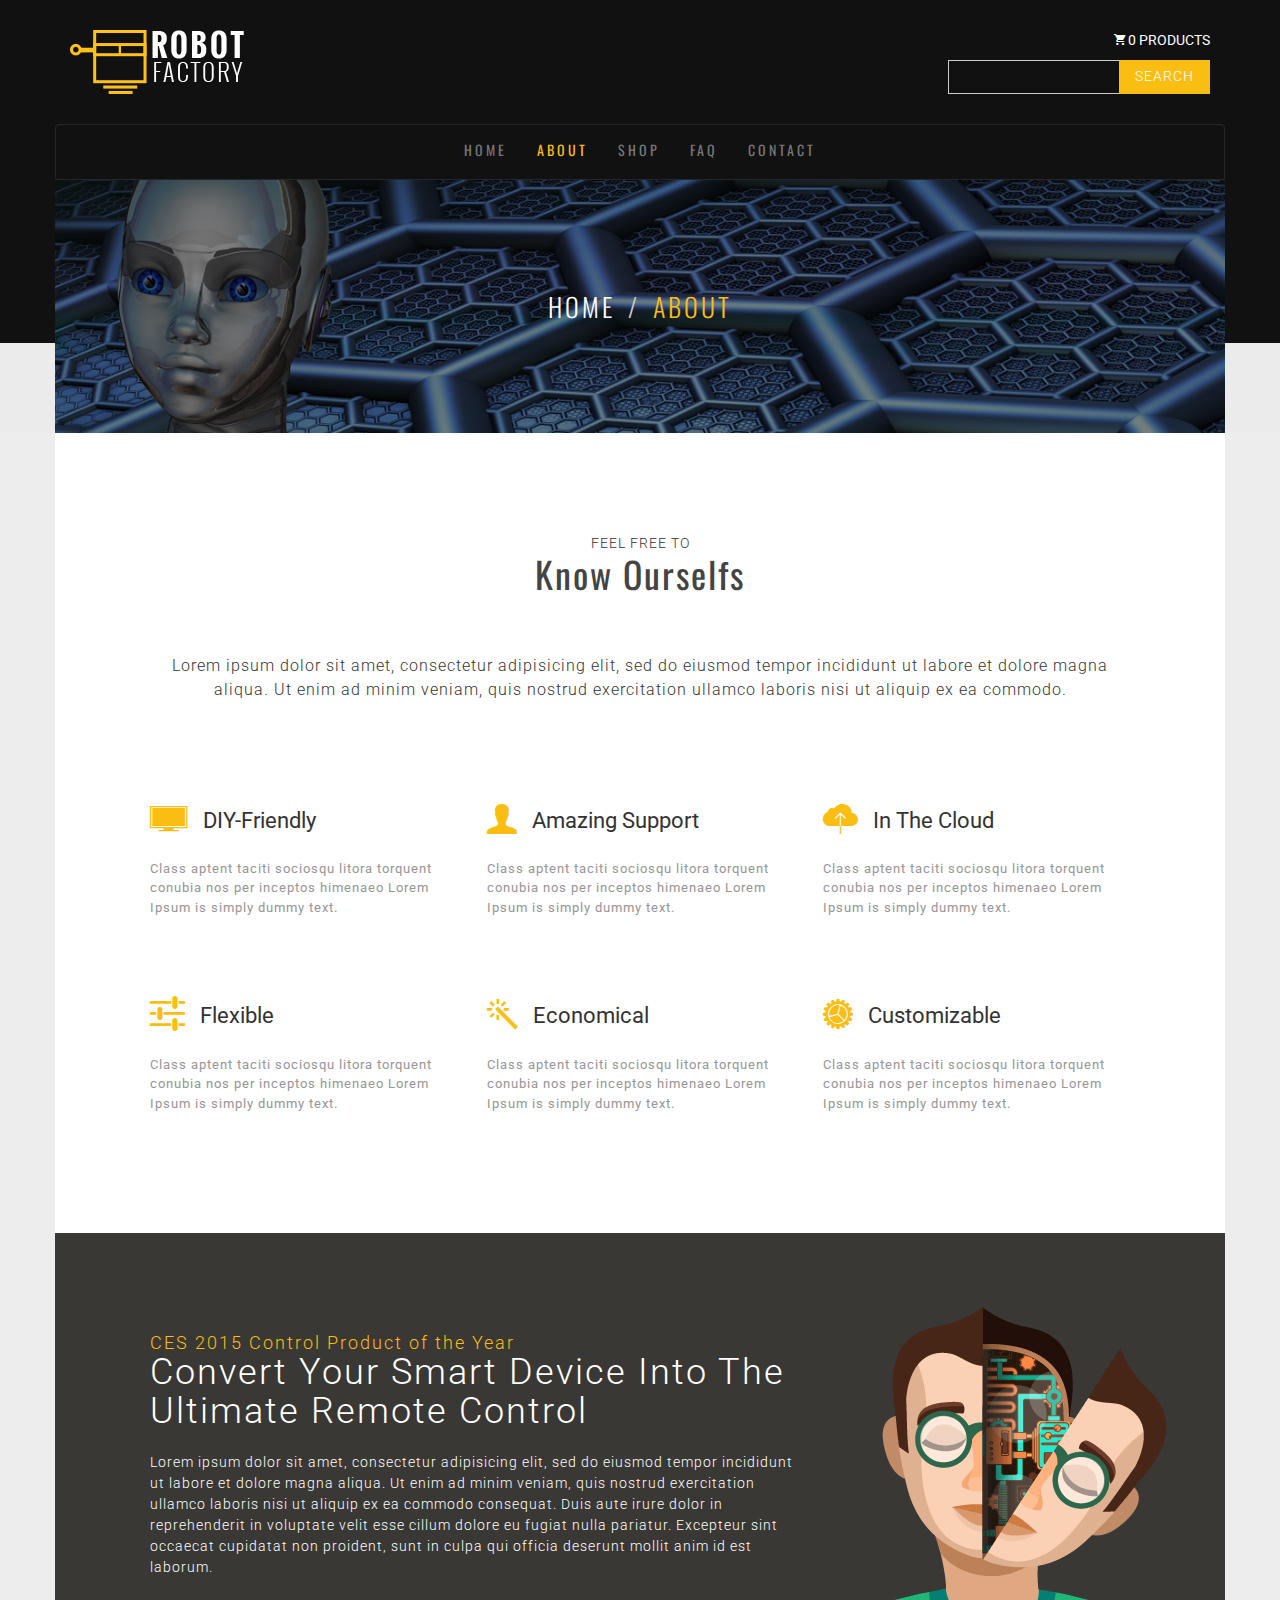
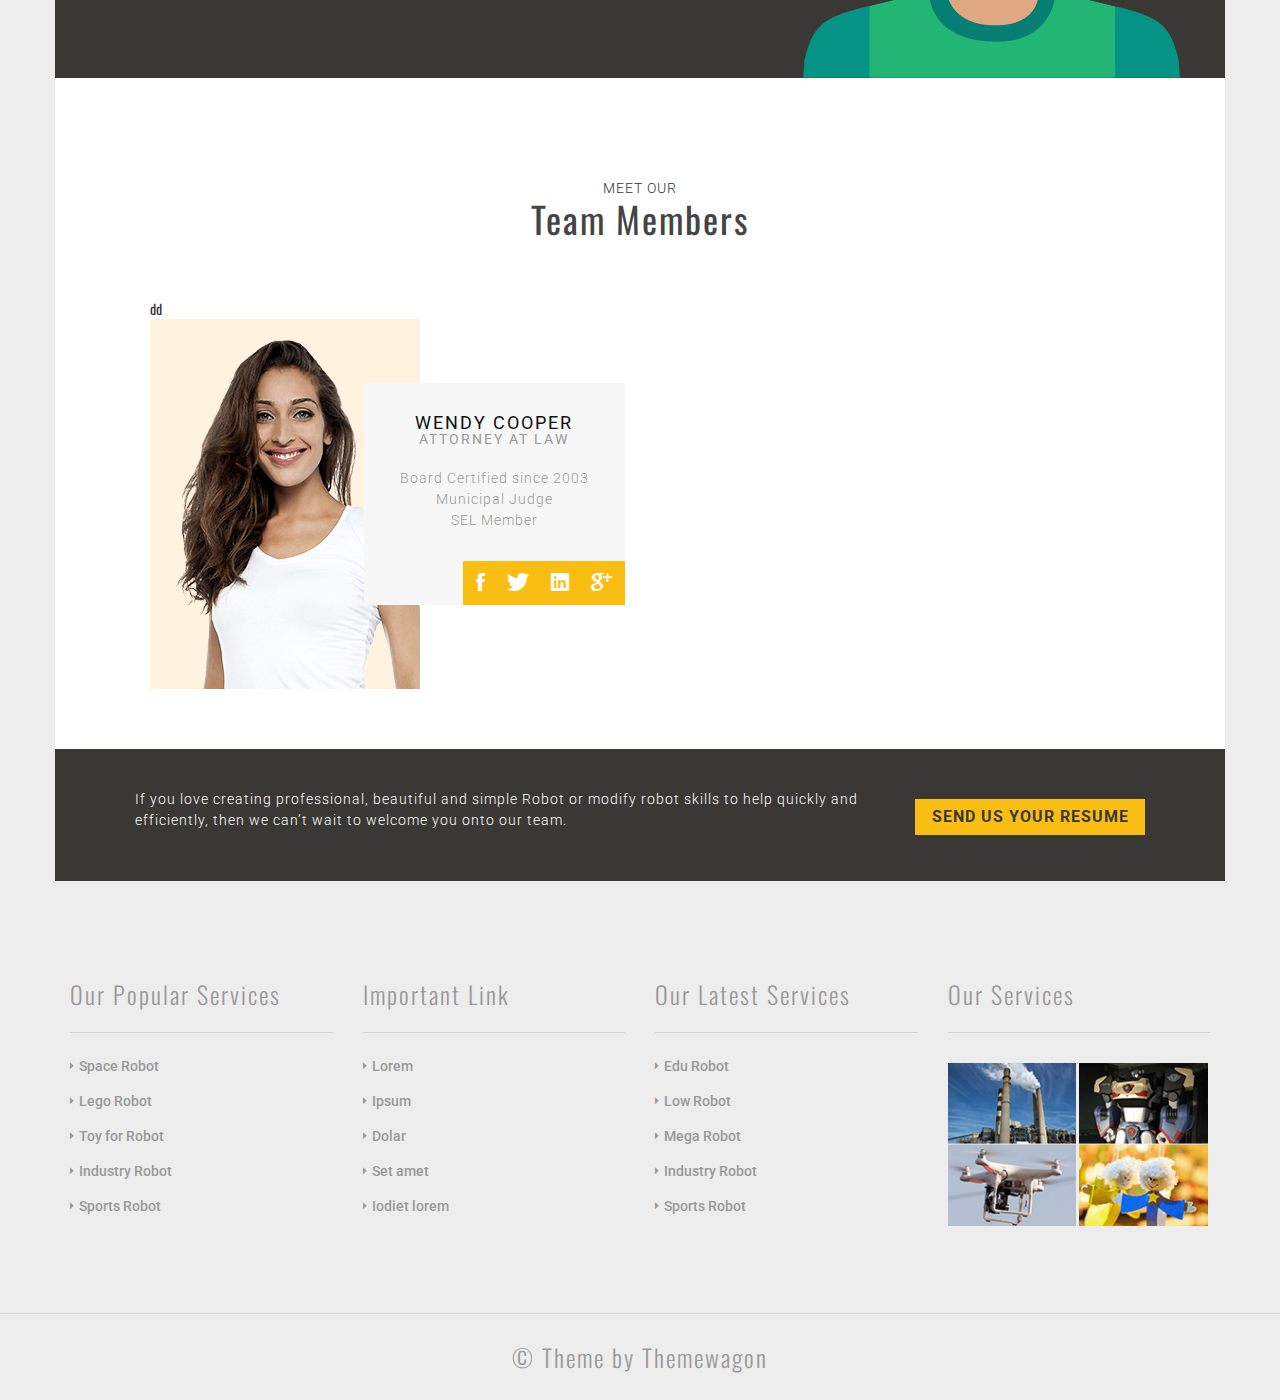
==== about.html @ 62e8a165 "second commit" ====
<!DOCTYPE html>
<html lang="en">
    <head>
        <meta charset="utf-8">
        <meta http-equiv="X-UA-Compatible" content="IE=edge">
        <meta name="viewport" content="width=device-width, initial-scale=1">

        <title>Robot | About</title>

        <!-- CSS -->

        <!-- google fonts -->
        <link href='https://fonts.googleapis.com/css?family=Roboto:400,300,500,700' rel='stylesheet' type='text/css'>
        <link href='https://fonts.googleapis.com/css?family=Oswald:400,300,700' rel='stylesheet' type='text/css'>

        <!-- files -->
        <link href="assets/css/bootstrap.min.css" rel="stylesheet">
        <link href="assets/css/magnific-popup.css" rel="stylesheet">
        <link href="assets/css/owl.carousel.css" rel="stylesheet">
        <link href="assets/css/owl.carousel.theme.min.css" rel="stylesheet">
        <link href="assets/css/ionicons.css" rel="stylesheet">
        <link href="assets/css/main.css" rel="stylesheet">

        <!--[if lt IE 9]>
          <script src="https://oss.maxcdn.com/html5shiv/3.7.2/html5shiv.min.js"></script>
          <script src="https://oss.maxcdn.com/respond/1.4.2/respond.min.js"></script>
        <![endif]-->
    </head>
    <body>

    <!-- Site Header -->
        <div class="site-header-bg">
            <div class="container">
                <div class="row">
                    <div class="col-sm-6">
                        <a href="index.html"><img src="assets/images/logo.png" alt="logo"></a>
                    </div>
                    <div class="col-sm-3 col-sm-offset-3 text-right">
                        <span class="ion-android-cart"></span> 0 products
                        <form>
                            <div class="input-group">
                                <input type="text" class="form-control" placeholder="">
                                <span class="input-group-btn">
                                    <button class="btn btn-default btn-robot" type="button">Search</button>
                                </span>
                            </div><!-- /input-group -->
                        </form>
                    </div>
                </div>
            </div>
        </div>

    <!-- Header -->

        <section id="header" class="main-header about-header inner-header">
            <div class="container">

                <div class="row">
                    <nav class="navbar navbar-default">
                        <div class="navbar-header">
                            <button type="button" class="navbar-toggle collapsed" data-toggle="collapse" data-target="#site-nav-bar" aria-expanded="false">
                                <span class="sr-only">Toggle navigation</span>
                                <span class="icon-bar"></span>
                                <span class="icon-bar"></span>
                                <span class="icon-bar"></span>
                            </button>
                        </div>

                        <div class="collapse navbar-collapse" id="site-nav-bar">
                            <ul class="nav navbar-nav">
                                <li><a href="index.html">Home</a></li>
                                <li class="active"><a href="about.html">About</a></li>
                                <li><a href="shop.html">Shop</a></li>
                                <li><a href="faq.html">FAQ</a></li>
                                <li><a href="contact.html">Contact</a></li>
                            </ul>
                        </div><!-- /.navbar-collapse -->
                    </nav>
                </div>

                <div class="intro row">
                    <div class="overlay"></div>
                    <div class="col-sm-12">
                        <ol class="breadcrumb">
                            <li><a href="index.html">Home</a></li>
                            <li class="active">About</li>
                        </ol>
                    </div>
                </div> <!-- /.intro.row -->
            </div> <!-- /.container -->
            <div class="nutral"></div>
        </section> <!-- /#header -->

    <!-- About -->
        <section class="about">
            <div class="container page-bgc">
                <div class="row">
                    <div class="col-sm-12">
                        <div class="title-box">
                            <p>Feel free to</p>
                            <h2 class="title mt0">Know ourselfs</h2>
                        </div>
                    </div>
                </div>
                <div class="row">
                    <div class="boxed">
                        <div class="col-sm-12">
                            <p class="inner-p">
                                Lorem ipsum dolor sit amet, consectetur adipisicing elit, sed do eiusmod
                                tempor incididunt ut labore et dolore magna aliqua. Ut enim ad minim veniam,
                                quis nostrud exercitation ullamco laboris nisi ut aliquip ex ea commodo.
                            </p>
                        </div>
                    </div>
                </div>

            <!-- Services -->
                <div class="service">
                    <div class="row">
                        <div class="boxed">
                            <div class="col-sm-4">
                                <div class="service-box">
                                    <div class="service-title">
                                        <div class="icon">
                                            <span class="ion-ios-monitor"></span>
                                        </div>
                                         <div class="mt-10">
                                            DIY-Friendly
                                        </div>
                                    </div>
                                    <p>
                                        Class aptent taciti sociosqu litora torquent conubia nos per inceptos himenaeo Lorem Ipsum is simply dummy text.
                                    </p>
                                </div>
                            </div>
                            <div class="col-sm-4">
                                <div class="service-box">
                                    <div class="service-title">
                                        <div class="icon">
                                            <span class="ion-person"></span>
                                        </div>
                                         <div class="mt-10">
                                            Amazing support
                                        </div>
                                    </div>
                                    <p>
                                        Class aptent taciti sociosqu litora torquent conubia nos per inceptos himenaeo Lorem Ipsum is simply dummy text.
                                    </p>
                                </div>
                            </div>
                            <div class="col-sm-4">
                                <div class="service-box">
                                    <div class="service-title">
                                        <div class="icon">
                                            <span class="ion-ios-cloud-upload"></span>
                                        </div>
                                         <div>
                                            In the cloud
                                        </div>
                                    </div>
                                    <p>
                                        Class aptent taciti sociosqu litora torquent conubia nos per inceptos himenaeo Lorem Ipsum is simply dummy text.
                                    </p>
                                </div>
                            </div>
                            <div class="col-sm-4">
                                <div class="service-box">
                                    <div class="service-title">
                                        <div class="icon">
                                            <span class="ion-android-options"></span>
                                        </div>
                                         <div class="mt-10">
                                            Flexible
                                        </div>
                                    </div>
                                    <p>
                                        Class aptent taciti sociosqu litora torquent conubia nos per inceptos himenaeo Lorem Ipsum is simply dummy text.
                                    </p>
                                </div>
                            </div>
                            <div class="col-sm-4">
                                <div class="service-box">
                                    <div class="service-title">
                                        <div class="icon">
                                            <span class="ion-ios-color-wand"></span>
                                        </div>
                                         <div class="mt-10">
                                            Economical
                                        </div>
                                    </div>
                                    <p>
                                        Class aptent taciti sociosqu litora torquent conubia nos per inceptos himenaeo Lorem Ipsum is simply dummy text.
                                    </p>
                                </div>
                            </div>
                            <div class="col-sm-4">
                                <div class="service-box">
                                    <div class="service-title">
                                        <div class="icon">
                                            <span class="ion-ios-cog"></span>
                                        </div>
                                         <div class="mt-10">
                                            Customizable
                                        </div>
                                    </div>
                                    <p>
                                        Class aptent taciti sociosqu litora torquent conubia nos per inceptos himenaeo Lorem Ipsum is simply dummy text.
                                    </p>
                                </div>
                            </div>
                        </div>
                    </div>
                </div>

            <!-- Machine Man -->
                <div class="machine-man">
                    <div class="row">
                        <div class="boxed">
                            <div class="col-sm-8">
                                <h4 class="m-s-title">CES 2015 Control Product of the Year</h4>
                                <h1 class="m-p-title">Convert your smart device into the ultimate remote control</h1>
                                <p>
                                    Lorem ipsum dolor sit amet, consectetur adipisicing elit, sed do eiusmod
                                    tempor incididunt ut labore et dolore magna aliqua. Ut enim ad minim veniam,
                                    quis nostrud exercitation ullamco laboris nisi ut aliquip ex ea commodo
                                    consequat. Duis aute irure dolor in reprehenderit in voluptate velit esse
                                    cillum dolore eu fugiat nulla pariatur. Excepteur sint occaecat cupidatat non
                                    proident, sunt in culpa qui officia deserunt mollit anim id est laborum.
                                </p>
                            </div>
                        </div>
                    </div>
                </div>

            <!-- Team -->
                <div class="team">
                    <div class="row">
                        <div class="boxed">
                            <div class="col-sm-12">
                                <div class="title-box">
                                    <p>Meet our</p>
                                    <h2 class="title mt0">Team Members</h2>
                                </div>
                            </div>

                            <div class="col-sm-6">
                                <div class="team-box">
                                    <div class="team-img">dd
                                        <img class="team-img img-responsive" src="assets/images/team-2.png" alt="team">
                                    </div>
                                    <div class="team-img-detail">
                                        <h4 class="member-name">Wendy Cooper</h4>
                                        <h5 class="member-id">Attorney at Law</h5>
                                        <p>

                                            Board Certified since 2003<br>
                                            Municipal Judge<br>
                                            SEL Member

                                        </p>
                                        <div class="social">
                                            <a href="#"><i class="ion-social-facebook"></i></a>
                                            <a href="#"><i class="ion-social-twitter"></i></a>
                                            <a href="#"><i class="ion-social-linkedin"></i></a>
                                            <a href="#"><i class="ion-social-googleplus"></i></a>
                                        </div>
                                    </div>
                                </div>
                            </div>
                        </div>
                    </div>
                </div>

            <!-- CTA -->
                <div class="cta">
                    <div class="row">
                        <div class="boxed">
                            <div class="col-sm-9">
                                <p>
                                    If you love creating professional, beautiful and simple Robot or modify robot skills to help quickly and efficiently, then we can’t wait to welcome you onto our team.
                                </p>
                            </div>
                            <div class="col-sm-3">
                                <a class="btn btn-robot btn-block" href="#">Send us your resume</a>
                            </div>
                        </div>
                    </div>
                </div>

            </div>
        </section>

    <!-- Footer -->
        <section id="footer-widget" class="footer-widget">
            <div class="container header-bg">
                <div class="row">
                    <div class="col-sm-3">
                        <h3>Our Popular Services</h3>
                        <ul>
                            <li><a href="#">Space Robot</a></li>
                            <li><a href="#">Lego Robot</a></li>
                            <li><a href="#">Toy for Robot</a></li>
                            <li><a href="#">Industry Robot</a></li>
                            <li><a href="#">Sports Robot</a></li>
                        </ul>
                    </div>
                    <div class="col-sm-3">
                        <h3>Important Link</h3>
                        <ul>
                            <li><a href="#">Lorem</a></li>
                            <li><a href="#">Ipsum</a></li>
                            <li><a href="#">Dolar</a></li>
                            <li><a href="#">Set amet</a></li>
                            <li><a href="#">Iodiet lorem</a></li>
                        </ul>
                    </div>
                    <div class="col-sm-3">
                        <h3>Our Latest Services</h3>
                        <ul>
                            <li><a href="#">Edu Robot</a></li>
                            <li><a href="#">Low Robot</a></li>
                            <li><a href="#">Mega Robot</a></li>
                            <li><a href="#">Industry Robot</a></li>
                            <li><a href="#">Sports Robot</a></li>
                        </ul>
                    </div>
                    <div class="col-sm-3">
                        <h3>Our Services</h3>
                        <div class="widget-img-box">
                            <a class="test-popup-link" href="assets/images/widget-big-1.png">
                                <img class="widget-img" src="assets/images/widget-1.png" alt="widget">
                            </a>
                            <a class="test-popup-link" href="assets/images/widget-big-2.png">
                                <img class="widget-img" src="assets/images/widget-2.png" alt="widget">
                            </a>
                            <a class="test-popup-link" href="assets/images/widget-big-3.png">
                                <img class="widget-img" src="assets/images/widget-3.png" alt="widget">
                            </a>
                            <a class="test-popup-link" href="assets/images/widget-big-4.png">
                                <img class="widget-img" src="assets/images/widget-4.png" alt="widget">
                            </a>
                        </div>
                    </div>
                </div>
            </div>
        </section>
        <footer class="footer text-center">
            <h3>&copy; Theme by <a href="https://themewagon.com/">Themewagon</a></h3>
        </footer>

    <!-- Scripts -->
        <script src="assets/js/jquery-1.12.3.min.js"></script>
        <script src="assets/js/bootstrap.min.js"></script>
        <script src="assets/js/jquery.magnific-popup.min.js"></script>
        <script src="assets/js/owl.carousel.min.js"></script>
        <script src="assets/js/script.js"></script>

    </body>
</html>
---- assets/css/main.css ----
body{
	background-color: #ededed;
	font-family: 'Oswald';
	position: relative;
	margin-top: 0;
}

/*======================================================================
##		Global Settings
=======================================================================*/
.btn-robot, p{
	font-family: 'Roboto';
	line-height: 1.5;
	letter-spacing: 1px;
	font-weight: 300;
}
.mt0{
	margin-top: 0;
}
.thin{
	font-weight: 300;
}
.c-table{
	display: table;
	height: 100%;
	width: 100%;
}
.c-cell{
	display: table-cell;
	vertical-align: middle;
}
.title-box{
	text-align: center;
	padding: 100px 0 50px;
	text-transform: uppercase;
}
.title-box p{
	margin-bottom: 0;
}
.title{
	font-weight: 300;
	color: #999;
	font-size: 36px;
	letter-spacing: 2px;
}
.title.mt0{
	text-transform: capitalize;
	font-weight: 400;
	color: #444;
}
.title span{
	color: #444;
}
.btn-robot{
	border-radius: 0;
	background-color: #fabe12;
	color: #fff;
	text-transform: uppercase;
	border-color: transparent;
	padding: 5px 15px;
	transition: all 0.4s ease-in-out;
	letter-spacing: 1px;
	font-weight: 300;
	margin-top: 15px;
}
.btn-robot:hover{
	background-color: transparent;
	color: #fabe12;
	border-color: #fabe12;
}




/*======================================================================
##		Header Section
=======================================================================*/
.site-header-bg{
	width: 100%;
	background-color: #111;
	z-index: 1;
	padding: 30px 0;
	color: #fff;
	text-transform: uppercase;
	font-family: 'Roboto';
}
.site-header-bg .input-group{
	padding-top: 10px;
}
.site-header-bg .form-control{
	border-radius: 0;
	background-color: transparent;
}
.site-header-bg .input-group .btn{
	text-transform: uppercase;
	border-radius: 0;
}
.site-header-bg .btn-robot{
	margin-top: 0;
	padding-bottom: 6px;
}




/*======================================================================
##		Header Section
=======================================================================*/
.main-header{
	text-transform: uppercase;
	text-align: center;
	color: #fff;
	letter-spacing: 3px;
	background: #111;
	position: relative;
}
.header-quote{
	color: #fabe12;
	font-weight: 700;
	margin-bottom: 0;
}
.main-header p{
	font-weight: 300;
	font-size: 18px;
	letter-spacing: 6px;
}
.header-title{
	font-weight: 700;
}
.header-title .thin{
	letter-spacing: 6px;
}
.intro{
	padding: 200px 0;
    background-image: url(../images/landscape_1.jpg);
    background-repeat: no-repeat;
    background-size: cover;
    background-position: center;
    margin-bottom: -90px;
    z-index: 11;
    position: relative;
}
.nutral{
	background-color: #ebebeb;
	height: 90px;
	z-index: 10;
	position: relative;
}
.navbar{
    margin-bottom: 0;
    border-bottom-left-radius: 0;
    border-bottom-right-radius: 0;
}
.navbar-default{
	border-color: #262626;
    background-color: #111;
}
.navbar-default .navbar-nav>.active>a, .navbar-default .navbar-nav>.active>a:focus, .navbar-default .navbar-nav>.active>a:hover{
	color: #fabe12;
	background-color: transparent;
}
.navbar .navbar-nav {
    display: inline-block;
    float: none;
}
.navbar .navbar-collapse {
    text-align: center;
}
.navbar-default .navbar-nav>li>a:focus, .navbar-default .navbar-nav>li>a:hover {
	color: #fff;
}




/*======================================================================
##		Footer widget Section
=======================================================================*/
.footer-widget{
	padding: 80px 0;
	border-bottom: 1px solid rgba(153, 153, 153, 0.3);
}
.footer-widget .section-bg{
	background-color: #ebebeb;
	text-align: center;
	text-transform: capitalize;
}
.footer-widget h3{
	border-bottom: 1px solid rgba(153, 153, 153, 0.3);
	color: #999;
	padding-bottom: 25px;
	margin-bottom: 15px;
	font-weight: 300;
	letter-spacing: 2px;
}
.footer-widget ul{
	padding-left: 0;
}
.footer-widget ul li{
	list-style-type: none;
	padding: 7px 0;
}
.footer-widget ul li:before{
	content: "\f363";
	font-family: 'ionicons';
	padding-right: 5px;
	font-size: 14px;
	color: #999;
}
.footer-widget ul li a{
	color: #999;
	font-family: 'Roboto';
	font-size: 14px;
	font-weight: 500;
}
.widget-img-box{
	margin-top: 30px;
}
.widget-img{
	width: 49%;
	display: inline-block;
}
.footer{
	padding: 10px 0 20px;
}
.footer h3, .footer a{
	color: #999;
	font-weight: 300;
	letter-spacing: 2px;
}







/*======================================================================
##		Product Section
=======================================================================*/
.product .section-bg{
	background-color: #fff;
}
.porduct-box{
	margin-bottom: 30px;
	position: relative;
}
.porduct-box img{
	width: 100% !important;
}
.product-title{
	position: absolute;
    top: 5px;
    left: 25px;
    right: 25px;
    padding: 15px;
    background-color: #fabe12;
    text-transform: uppercase;
    color: #fff;
    text-align: center;
    font-weight: 300;
}
.classic-title{
	margin-top: 100px;
	text-transform: uppercase;
	letter-spacing: 2px;
	margin-bottom: 30px;
	position: relative;
}
.incline-div{
	position: absolute;
	top: 3px;
	left: 0;
	border-top: 60px solid #fabe12;
	border-right: 60px solid transparent;
	margin-left: -15px;
	width: 250px;
	z-index: 1;
}
.outer-stiker{
	display: inline-block;
	color: #d0d0d0;
}
.stiker{
	display: inline-block;
}
.inner-stiker{
	color: #fff;
	padding-right: 50px;
}
.outer-stiker, .inner-stiker{
	font-weight: 300;
	z-index: 2;
	position: relative;
}
.product p{
	color: #999;
	font-size: 14px;
	text-align: justify;
	margin-bottom: 30px;
}
.product p.p-large{
	font-size: 16px;
	font-weight: 400;
}
@media (min-width: 768px){
	.boxed{
		padding: 0 80px;
	}
}




/*======================================================================
##		History Section
=======================================================================*/
.history .section-bg{
	background-color: #111;
	text-align: center;
}
.history p{
	color: #fff;
}
.history .title{
	color: #fabe12;
}
.history img{
	padding: 60px 0 0;
}



/*======================================================================
##		Partner Section
=======================================================================*/
.partner .section-bg{
	background-color: #fff;
	text-align: center;
	padding-bottom: 80px;
}
.partner .title{
	color: #111;
}




/*======================================================================
++++++++++++++++++++++++++++++++++++++++++++++++++++++++++++++++++++++++
##		Pages
++++++++++++++++++++++++++++++++++++++++++++++++++++++++++++++++++++++++
=======================================================================*/

/*======================================================================
##		Inner Header Sections
=======================================================================*/
.inner-header .intro{
	padding: 100px 0;
}
.overlay{
	position: absolute;
	content: '';
	width: 100%;
	height: 100%;
	top: 0;
	left: 0;
	background-color: rgba(0, 0, 0, 0.5);
}
.inner-header .breadcrumb{
	margin-bottom: 0;
	background-color: transparent;
	font-size: 26px;
	font-weight: 300;
}
.inner-header .breadcrumb>.active{
	color: #fabe12;
}
.inner-header .breadcrumb a{
	color: #fff;
}
.inner-p{
	text-align: center;
	margin-bottom: 80px;
	font-size: 16px;
}
.page-bgc{
	background-color: #fff;
	padding-bottom: 100px;
}

.intro{
	background-color: #313131;
}
.faq-header .intro{
	background-image: url(../images/faq-header.jpg);
}
.shop-header .intro{
	background-image: url(../images/shop-header.jpg);
}
.contact-header .intro{
	background-image: url(../images/contact-header.jpg);
}
.about-header .intro{
	background-image: url(../images/about-header.jpg);
}
.about .page-bgc{
	padding-bottom: 0;
}





/*======================================================================
##		FAQ
=======================================================================*/
.panel-heading {
  padding: 0;
  border-radius: 0;
}
.panel-heading h4.panel-title {
  position: relative;
  text-transform: capitalize;
}
.panel-heading a {
  display: block;
  padding: 15px 0 15px 40px;
  line-height: 1;
  -webkit-transition: all .3s;
  transition: all .3s;
}

.panel-heading a:hover {
  color: #fff;
  text-decoration: none;
}
.panel-heading a:focus {
  text-decoration: none;
  color: #111;
}
.panel-heading a:active {
  color: #111;
}
@media (min-width:768px) {
  .panel-heading a:after,a.collapsed:after {
    font-family: 'ionicons';
    content: "\f126";
    position: absolute;
    right: 15px;
    font-size: 18px;
    color: #111;
  }

  a.collapsed:after {
    content: "\f123";
  }
}
.panel-body {
  padding: 20px;
  color: #999;
  line-height: 1.7;
}
.panel-default {
  border: 1px solid #111;
}
.panel-default>.panel-heading {
  background-color: transparent;
  transition: all 0.4s ease-in-out;
}
.panel-default>.panel-heading:hover{
	background-color: #fabe12;
}
.panel-default>.panel-heading+.panel-collapse>.panel-body {
  border-top: 2px solid rgba(0,0,0,.1);
}

.panel-group .panel {
  border-radius: 0;
  margin-bottom: -5px;
  border-bottom: none;
}
.panel-group .panel:last-child{
	border-bottom: 1px solid #111;
}




/*======================================================================
##		Shop
=======================================================================*/
.img-full{
	width: 100%;
}
.shop-box{
	position: relative;
	overflow: hidden;
}
.shop-box-hover{
	position: absolute;
	left: -90%;
	top: -90%;
	background-color: #fabe12;
	width: 100%;
	height: 100%;
	transition: all 0.4s ease-in-out;
}
.shop-box:hover .shop-box-hover{
	top: 0;
	left: 0;
}
.shop-box-hover .c-cell a{
	font-size: 25px;
	color: #111;
	transition: all 0.4s ease-in-out;
	padding: 8px;
}
.shop-box-hover .c-cell a:hover{
	color: #fff;
	text-decoration: none;
}
.shop-box-title{
	font-family: 'Roboto';
	text-transform: uppercase;
	padding: 30px 0;
	margin-bottom: 50px;
	border-bottom: 1px solid rgba(0, 0, 0, 0.1);
}
.shop-box-title h4{
	margin: 0 0 5px 0;
	font-weight: 700;
}
.shop-price{
	margin-bottom: 0;
	font-weight: 500;
}
.star{
	margin: 0;
	color: #fabe12;
}
@media (min-width: 768px){
	.shop-price, .star{
		text-align: right;
	}
}
.pager li>a, .pager li>span{
	border-radius: 0;
	color: #111;
}
.pager li>a:focus, .pager li>a:hover{
	color: #fff;
	border-color: #fabe12;
	background-color: #fabe12;
}




/*======================================================================
##		Contact
=======================================================================*/
.map_canvas{
	width: 100%;
	height: 400px;
	margin-bottom: 30px;
}
.contact h4, .contact h5{
	font-family: 'Roboto';
	text-transform: uppercase;
	font-weight: 400;
}
.contact h5{
	margin: 0;
}
.contact h4{
	padding: 40px 0 30px;
}
.contact-detail{
	border-bottom: 1px solid #ddd;
	text-transform: uppercase;
	padding: 10px 0 15px;
	font-size: 10px;
	font-weight: 500;
	margin-bottom: 30px;
}
.contact-form .form-control{
	border-color: transparent;
	border-bottom: 1px solid #ddd;
	border-radius: 0;
	box-shadow: none;
	font-family: 'Roboto';
	padding-left: 0;
}
.contact-form .form-control:active, .contact-form .form-control:focus{
	border-bottom: 1px solid #fabe12;
	box-shadow: none;
}

/*Turn off Google Map zooming*/
/******************************/
.scrolloff {
    pointer-events: none;
}
/*placeholder style*/
/*******************/
.contact-form ::-webkit-input-placeholder { /* Chrome/Opera/Safari */
	text-transform: uppercase;
	font-family: 'Roboto';
}
.contact-form ::-moz-placeholder { /* Firefox 19+ */
	text-transform: uppercase;
	font-family: 'Roboto';
}
.contact-form :-ms-input-placeholder { /* IE 10+ */
	text-transform: uppercase;
	font-family: 'Roboto';
}
.contact-form :-moz-placeholder { /* Firefox 18- */
	text-transform: uppercase;
	font-family: 'Roboto';
}





/*======================================================================
##		Contact
=======================================================================*/
/*Service*/
/*********/
.service{
	padding-bottom: 60px;
}
.service-box{
	margin-bottom: 60px;
}
.service-box p{
	font-size: 13px;
	font-weight: 400;
	color: #969595;
	margin-bottom: 0;
}
.service-title{
	display: table;
	font-family: 'Roboto';
	font-size: 22px;
	padding: 10px 0;
	text-transform: capitalize;
}
.service-title .icon span{
	font-size: 40px;
	color: #fabe12;
	margin-right: 15px;
}
.service-title div{
	display: table-cell;
	vertical-align: middle;
}
/*Machine Man*/
/*************/
.machine-man{
	background-color: #393835;
	color: #fff;
	font-family: 'Roboto';
	margin-left: -15px;
	margin-right: -15px;
}
.m-s-title, .m-p-title{
	font-weight: 300;
	letter-spacing: 2px;
}
.m-s-title{
	color: #fabe12;
	margin: 0;
	padding-top: 100px;
}
.m-p-title{
	text-transform: capitalize;
	margin: 0 0 20px;
}
.machine-man p{
	margin-bottom: 100px;
}
@media (max-width: 677px){
	.machine-man{
		padding-left: 15px;
		padding-right: 15px;
	}
}
@media (min-width: 678px){
	.machine-man .boxed{
		padding: 0 95px;
	}
	.machine-man .row{
		background-image: url(../images/machine-man.png);
		background-repeat: no-repeat;
		background-position: right 60px bottom 0;
	}
}
/*Team*/
/******/
.team-box{
	position: relative;
	width: 100%;
	margin-bottom: 60px;
}
.team-img-detail{
	font-family: 'Roboto';
	text-align: center;
	position: absolute;
	width: 55%;
	right: 0;
	background-color: #f7f7f7;
	color: #999;
	/*padding: 20px;*/
}
.team-img-detail h4{
	color: #111;
	padding-top: 30px;
}
.team-img-detail h4, .team-img-detail h5{
	text-transform: uppercase;
	font-weight: 400;
	letter-spacing: 2px;
	margin: 0;
}
.team-img-detail p{
	padding: 20px;
}
.social {
 	font-size: 24px;
	float: right;
	background-color: #fabe12;
	padding: 5px;
}
.social a {
	color: #fff;
	padding: 8px;
}
@media (max-width: 767px){
	.team-img{
		width: 100%;
	}
}
/*CTA*/
/*****/
.cta{
	background-color: #393835;
	color: #fff;
	margin-left: -15px;
	margin-right: -15px;
	padding: 40px 0;
}
.cta .btn-robot{
	color: #393835;
	font-size: 16px;
	font-weight: 700;
	margin-top: 10px;
}
.cta .btn-robot:hover{
	color: #fabe12;
}
@media (max-width: 677px){
	.cta{
		padding-left: 15px;
		padding-right: 15px;
	}
}
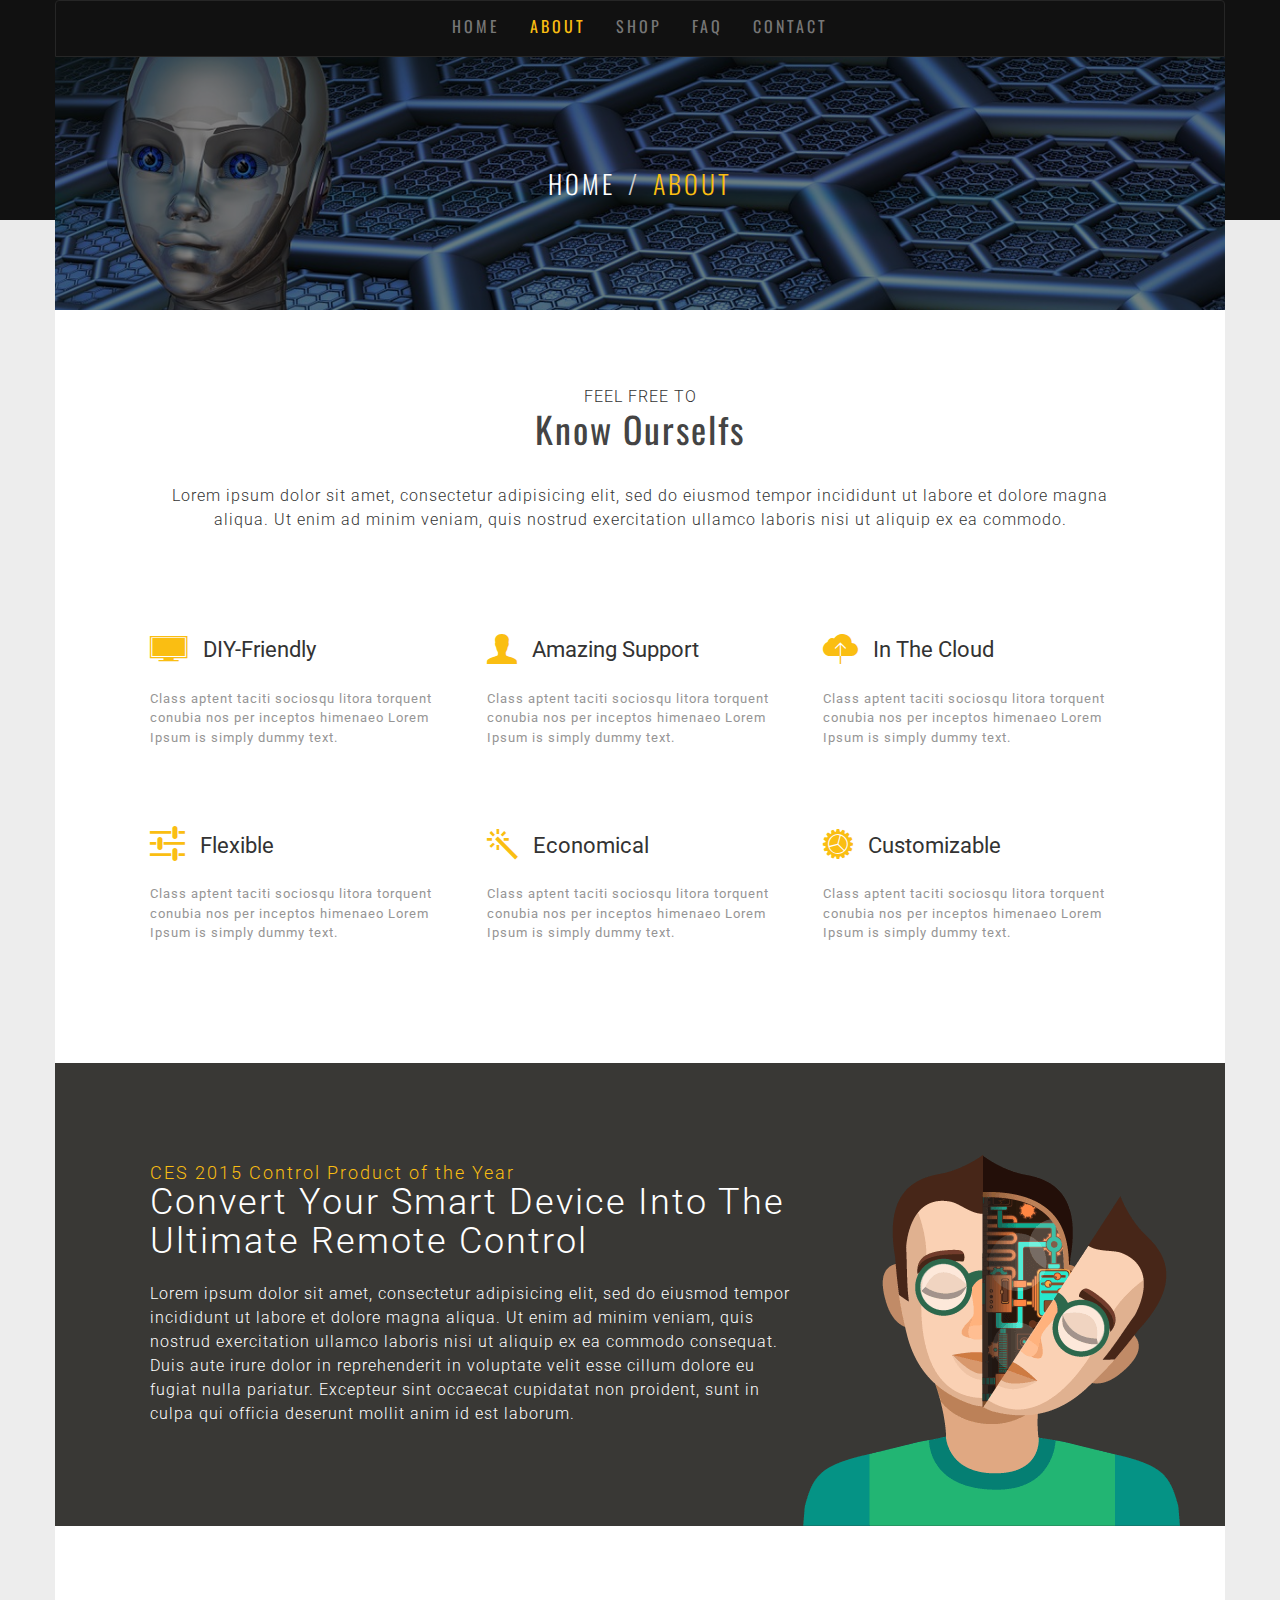
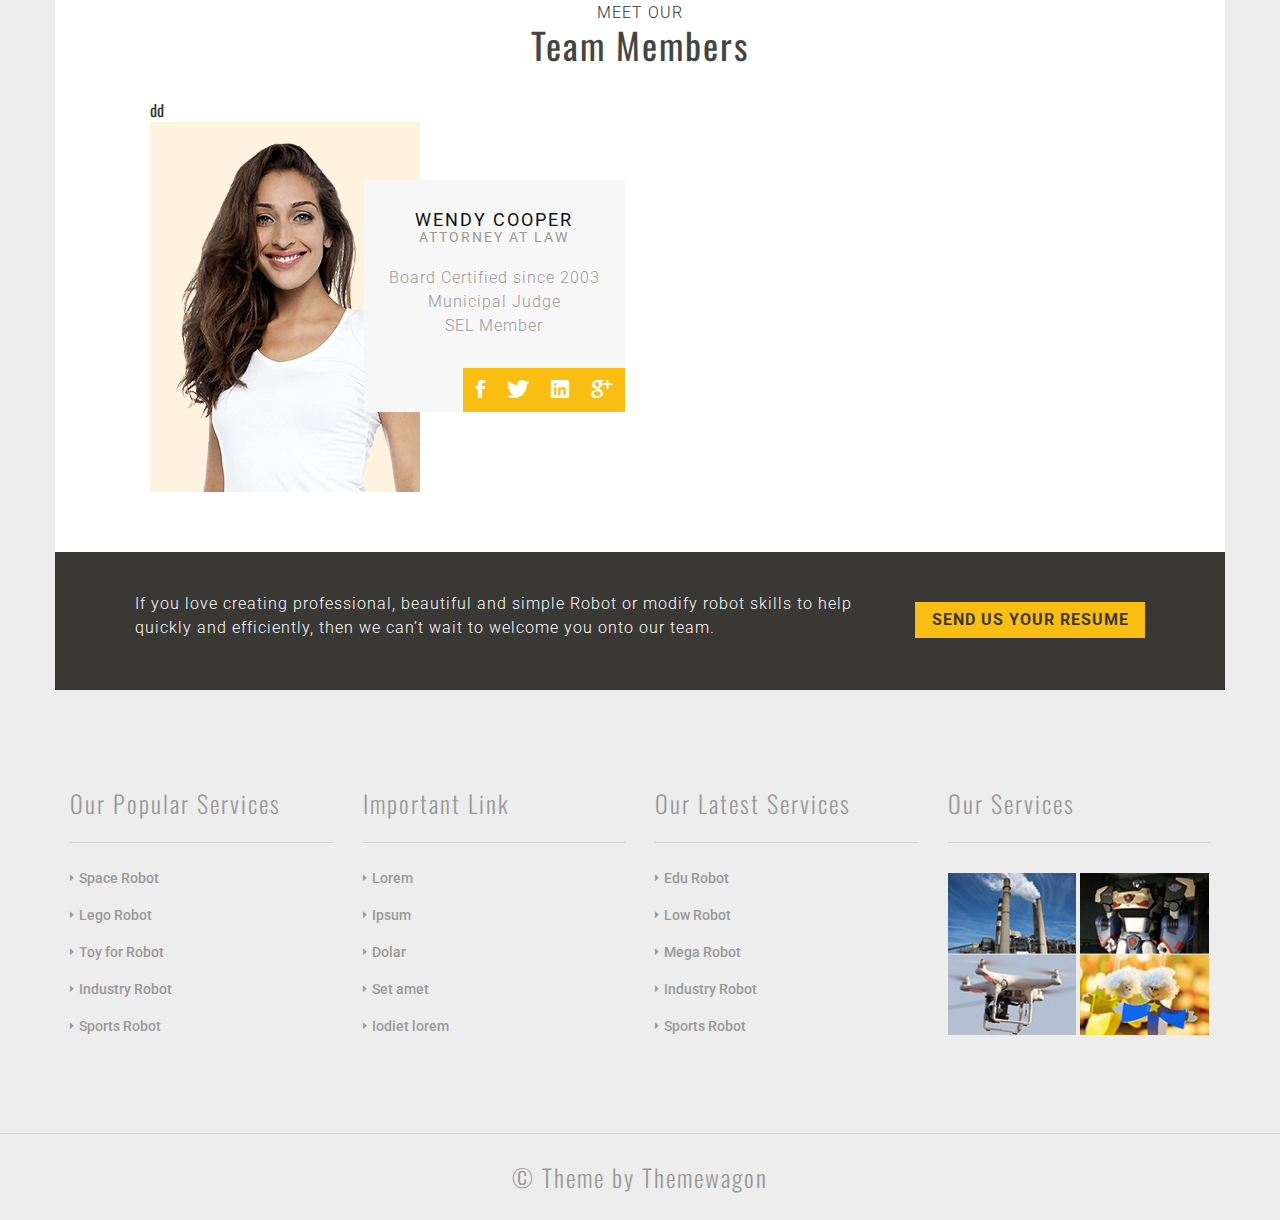
==== commit 1e3fa1c8: "added history carousel" ====
--- a/about.html
+++ b/about.html
@@ -28,7 +28,7 @@
     </head>
     <body>
 
-    <!-- Site Header -->
+    <!-- Site Header
         <div class="site-header-bg">
             <div class="container">
                 <div class="row">
@@ -43,12 +43,12 @@
                                 <span class="input-group-btn">
                                     <button class="btn btn-default btn-robot" type="button">Search</button>
                                 </span>
-                            </div><!-- /input-group -->
+                            </div>  
                         </form>
                     </div>
                 </div>
             </div>
-        </div>
+        </div>-->
 
     <!-- Header -->
 
--- a/assets/css/main.css
+++ b/assets/css/main.css
@@ -31,7 +31,7 @@
 }
 .title-box{
 	text-align: center;
-	padding: 100px 0 50px;
+	padding: 75px 0 25px;
 	text-transform: uppercase;
 }
 .title-box p{
@@ -70,7 +70,57 @@
 }
 
 
-
+/**********************
+		FAQ
+**********************/
+.faq .section-bg{
+	background-color: #fff;
+	/*text-align: center;*/
+	padding-bottom: 80px;
+}
+
+/*.faq{
+	background-image: url(../images/faq.jpg);
+}*/
+.faq .panel-group .panel{
+	margin-bottom: 20px;
+}
+.faq .panel-default>.panel-heading{
+	background-color: #FABE12;
+}
+.faq .panel-body{
+	background-color: #111111;
+	color: #bcbcbc;
+}
+.faq .panel-default>.panel-heading a{
+	color: #fff;
+	text-transform: uppercase;
+}
+.faq .panel-heading, .faq .panel-body, .faq .panel-group .panel{
+	border-radius: 0;
+}
+
+.overlay-light, .overlay-dark{
+	position: relative;
+}
+.overlay-light div, .overlay-dark div{
+	z-index: 2;
+}
+/*.overlay-light:after, .overlay-dark:after{
+	top: 0;
+	left: 0;
+	content: '';
+	width: 100%;
+	height: 100%;
+	position: absolute;
+	z-index: 1;
+}
+.overlay-light:after{
+	background-color: rgba(255, 255, 255, 0.8);
+}
+.overlay-dark:after{
+	background-color: rgba(0, 0, 0, 0.5);
+}*/
 
 /*======================================================================
 ##		Header Section
@@ -320,8 +370,14 @@
 	text-align: center;
 }
 .history p{
-	color: #fff;
-}
+	position: relative;
+	padding: 0 20px 0 40px;
+	font-style: italic;
+	margin: 100px 0;
+	line-height: 2;
+	color: #fff;
+}
+
 .history .title{
 	color: #fabe12;
 }
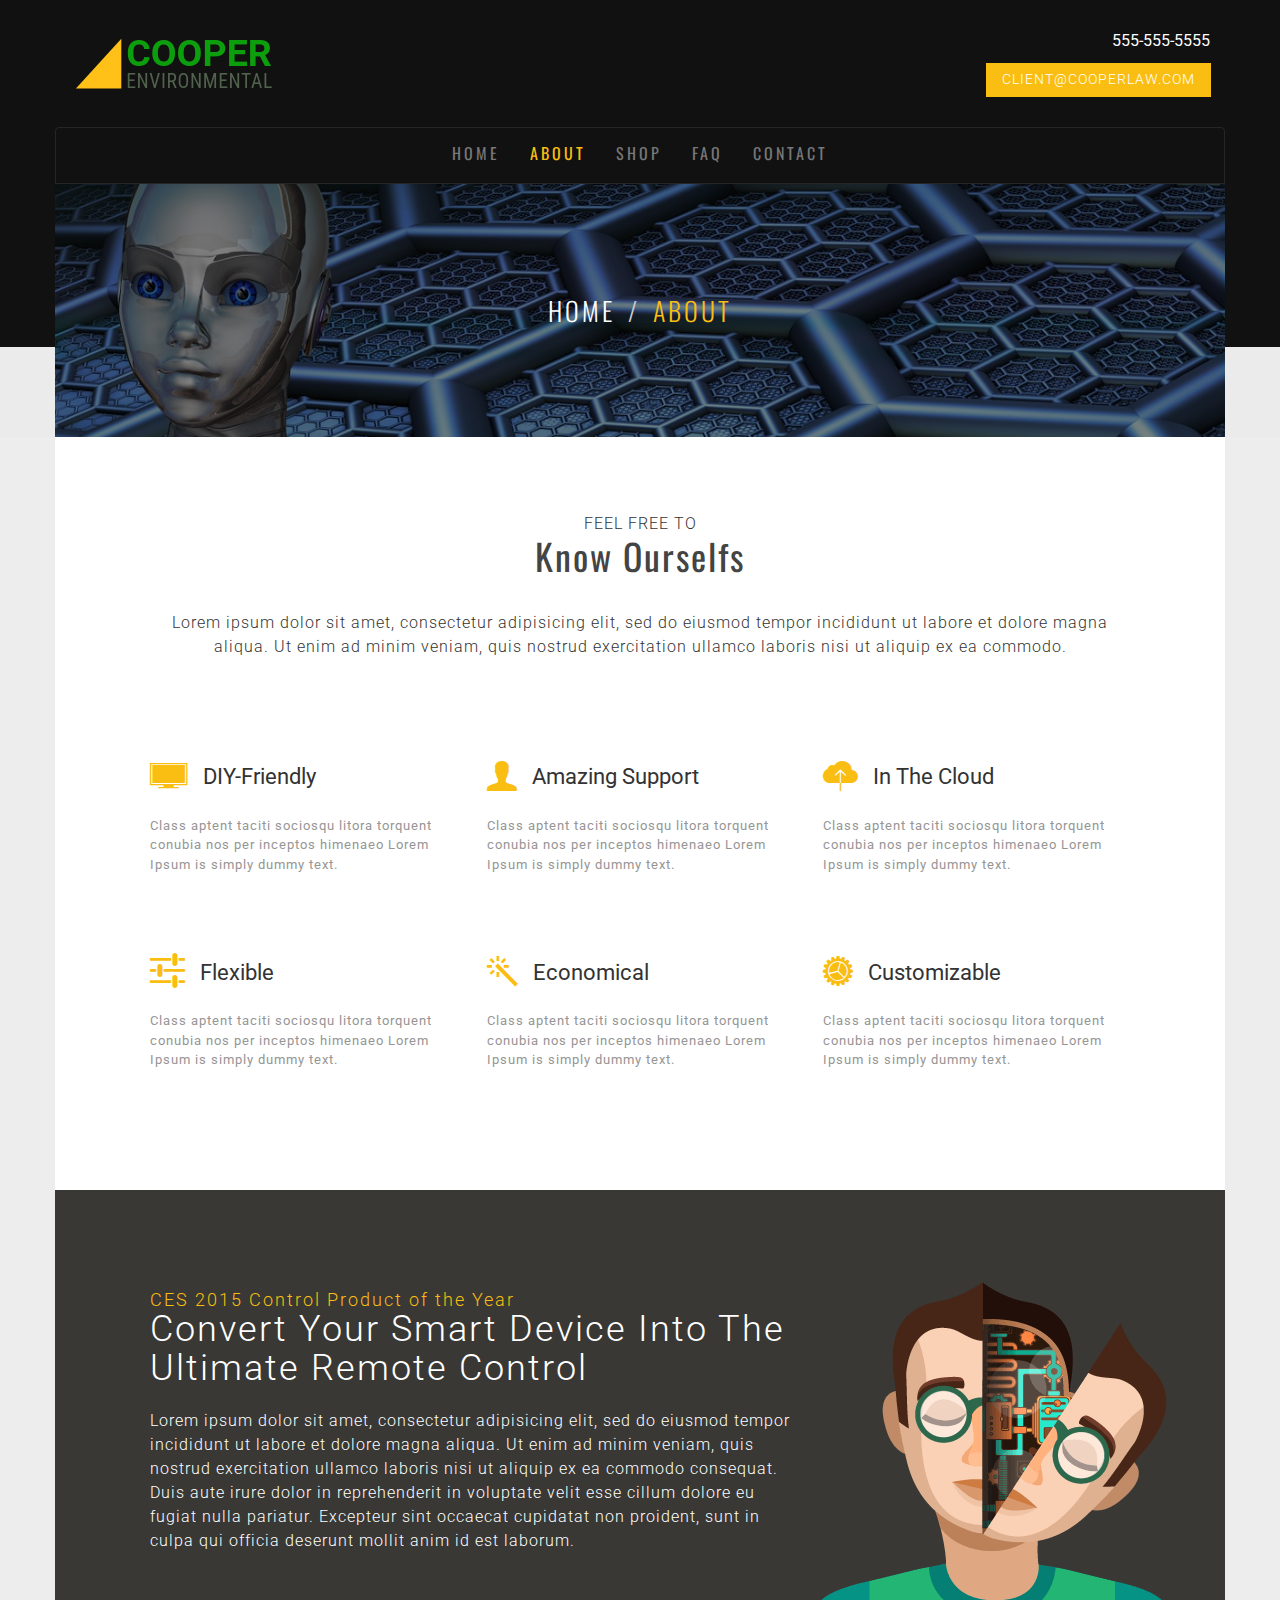
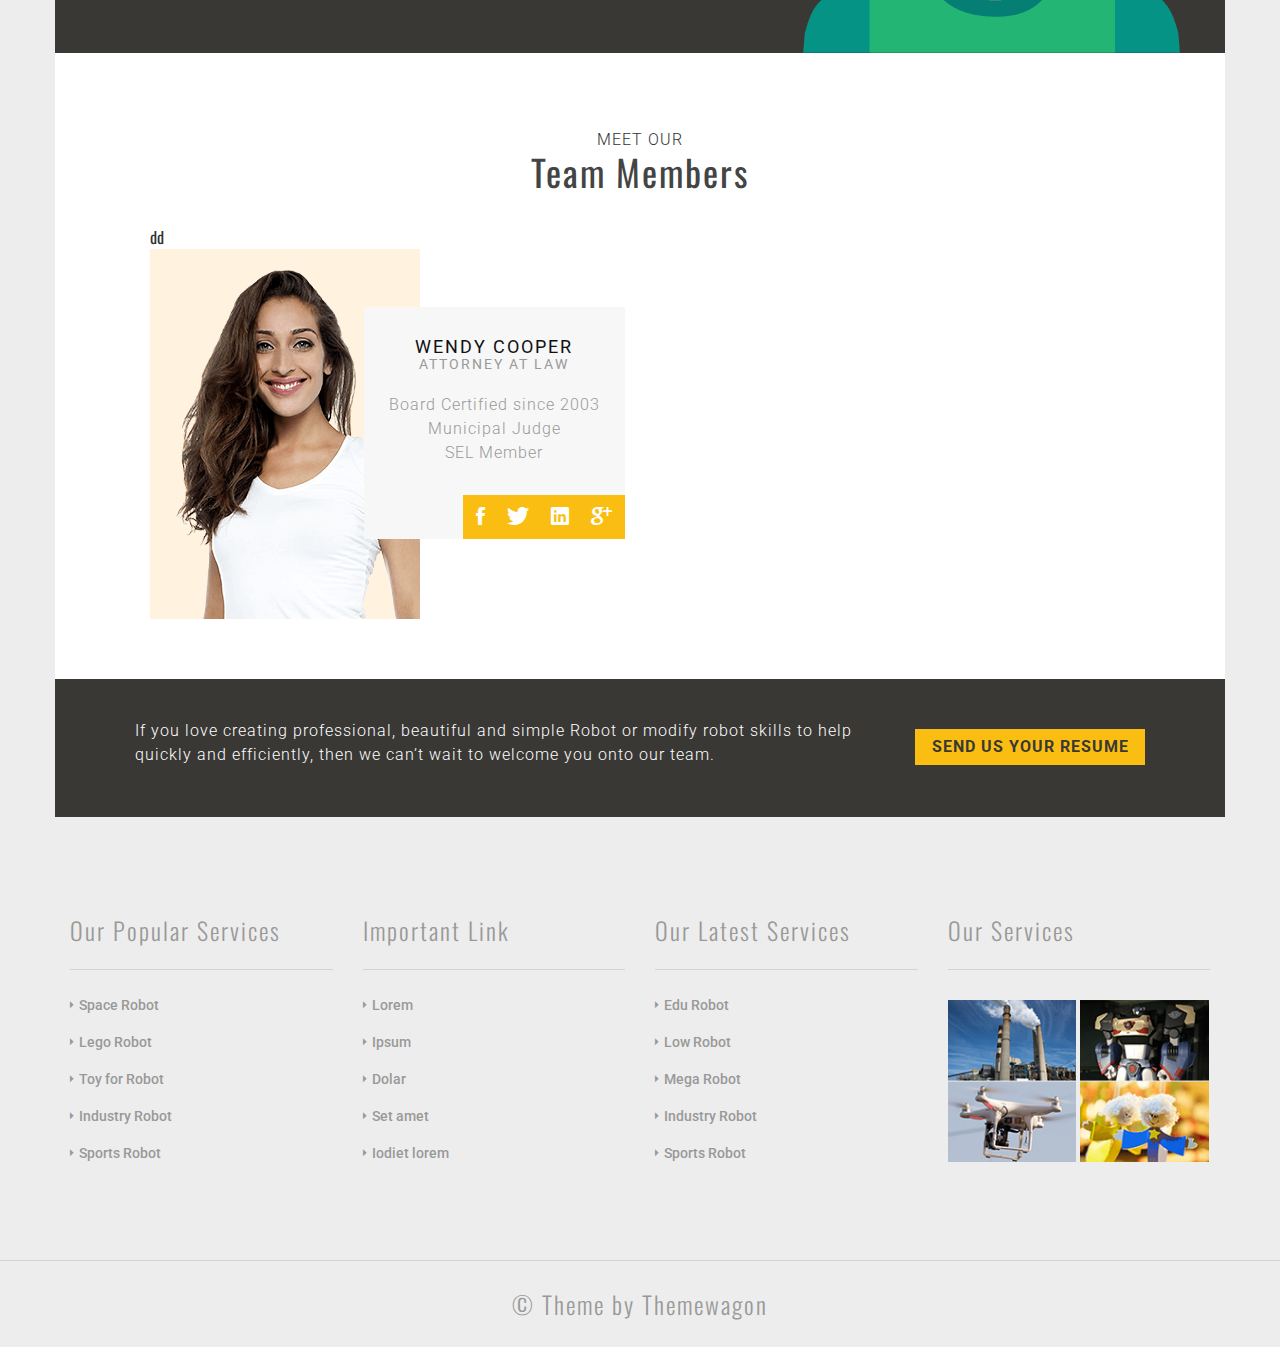
==== commit aab4505b: "add Header Logo & Info" ====
--- a/about.html
+++ b/about.html
@@ -28,27 +28,25 @@
     </head>
     <body>
 
-    <!-- Site Header
         <div class="site-header-bg">
             <div class="container">
                 <div class="row">
                     <div class="col-sm-6">
-                        <a href="index.html"><img src="assets/images/logo.png" alt="logo"></a>
+                        <a href="index.html"><img src="assets/images/CooperLogo5.png" alt="logo"></a>
                     </div>
                     <div class="col-sm-3 col-sm-offset-3 text-right">
-                        <span class="ion-android-cart"></span> 0 products
+                        <span class="ion-ios-iphone"></span> 555-555-5555
                         <form>
                             <div class="input-group">
-                                <input type="text" class="form-control" placeholder="">
                                 <span class="input-group-btn">
-                                    <button class="btn btn-default btn-robot" type="button">Search</button>
+                                    <button class="btn btn-default btn-robot" type="button">client@cooperlaw.com</button>
                                 </span>
-                            </div>  
+                            </div>
                         </form>
                     </div>
                 </div>
             </div>
-        </div>-->
+        </div>
 
     <!-- Header -->
 
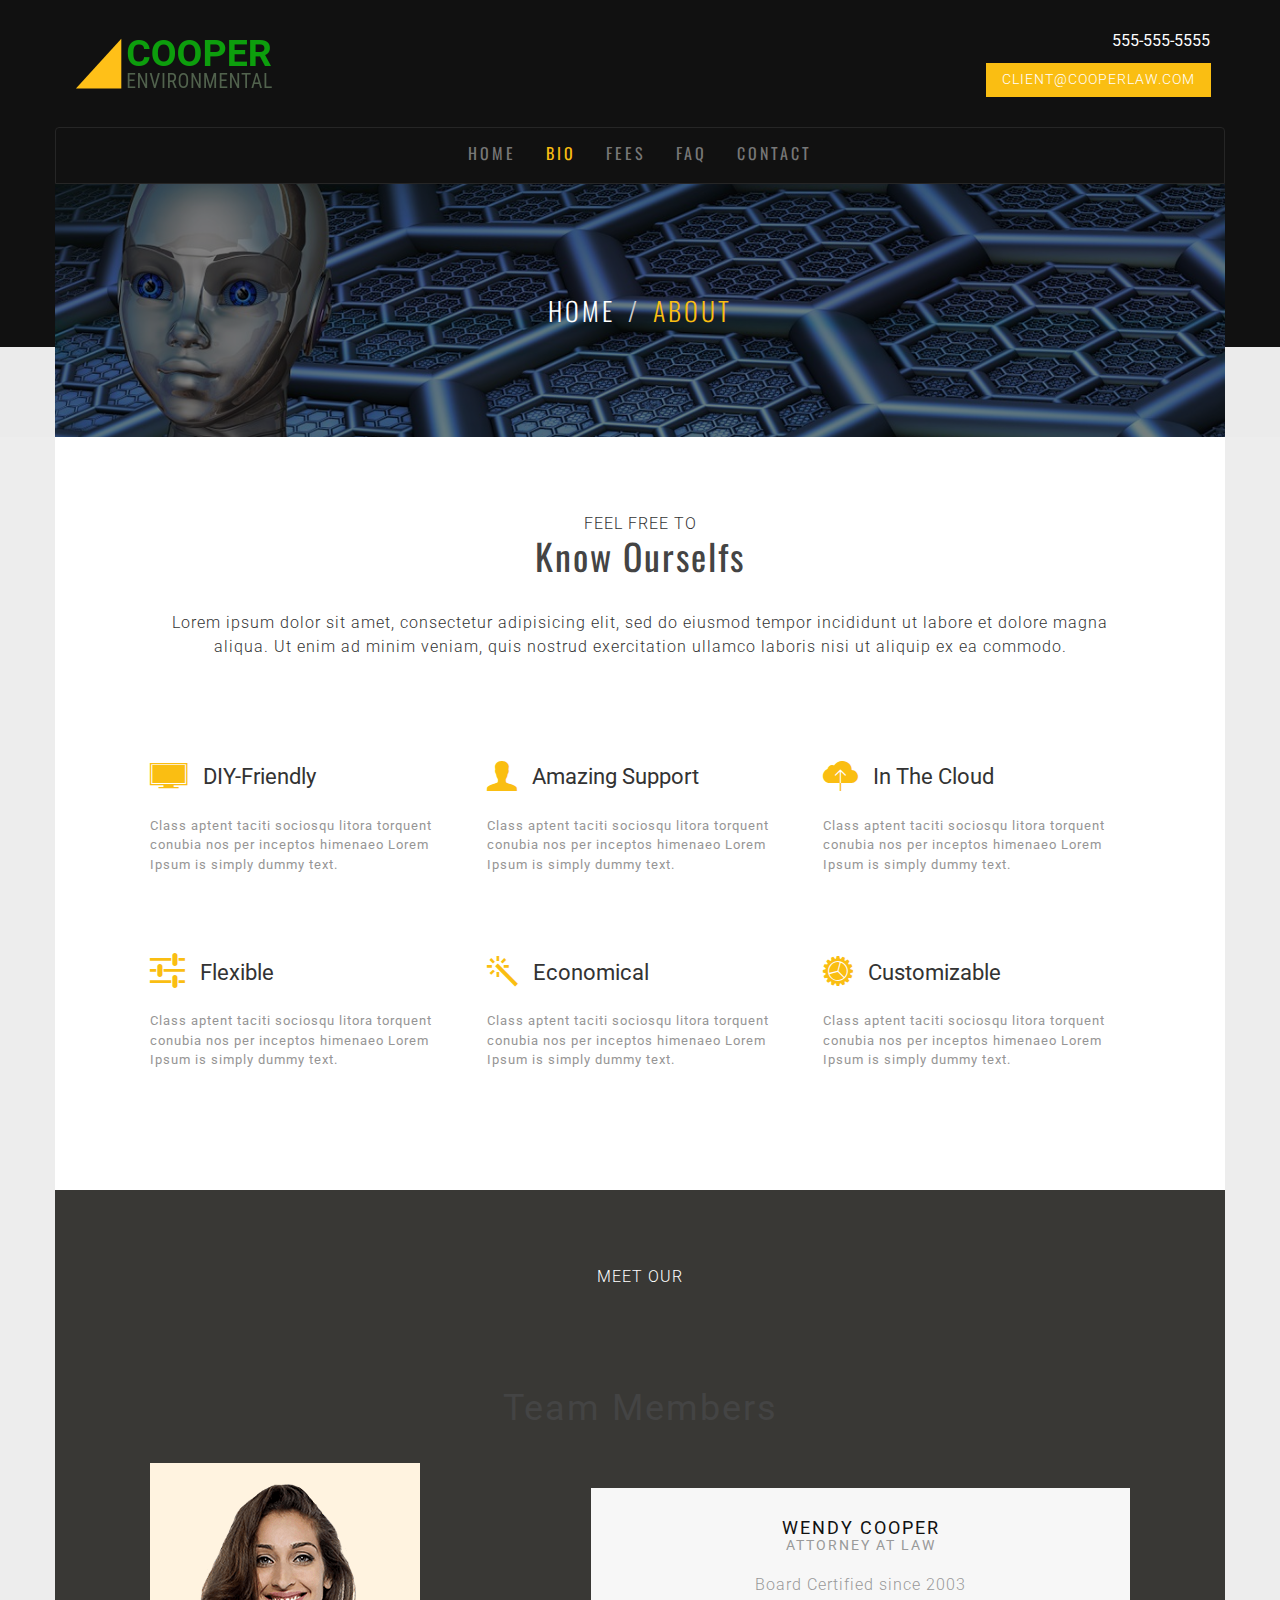
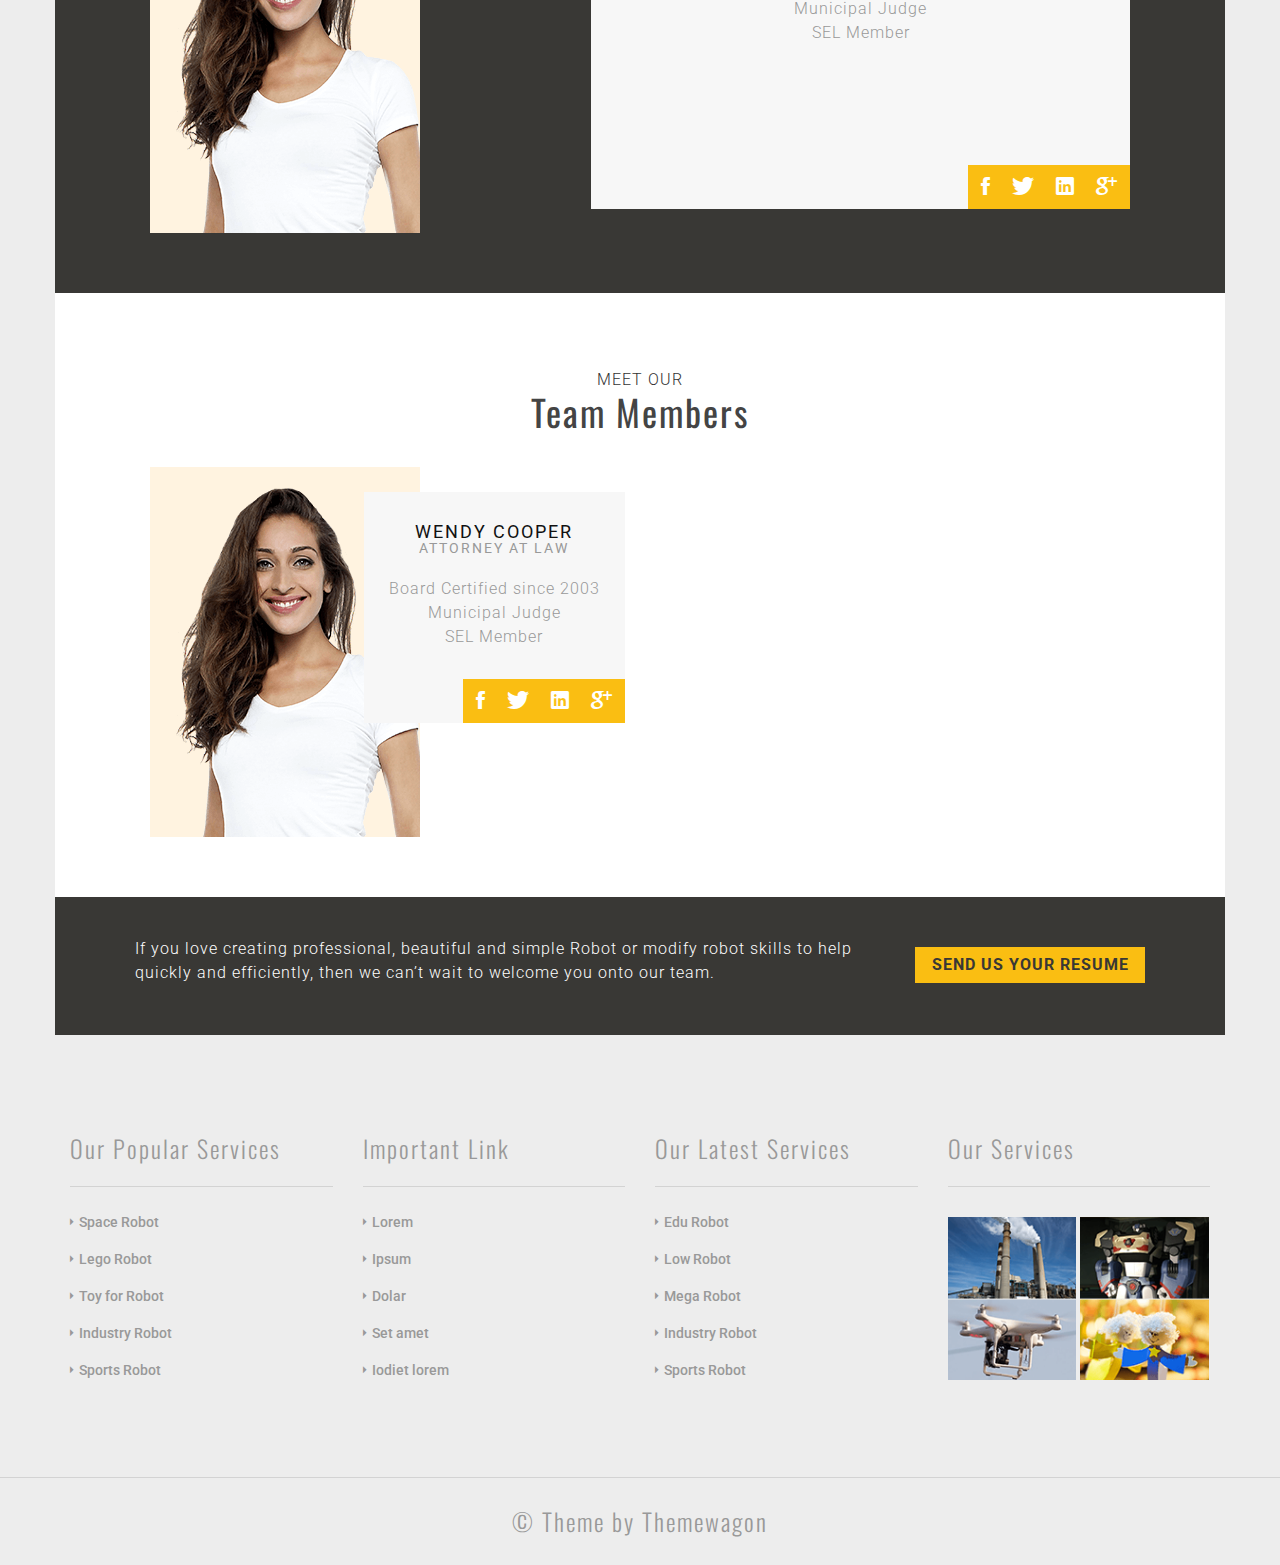
==== commit 303e4847: "fix header" ====
--- a/about.html
+++ b/about.html
@@ -67,8 +67,8 @@
                         <div class="collapse navbar-collapse" id="site-nav-bar">
                             <ul class="nav navbar-nav">
                                 <li><a href="index.html">Home</a></li>
-                                <li class="active"><a href="about.html">About</a></li>
-                                <li><a href="shop.html">Shop</a></li>
+                                <li class="active"><a href="about.html">Bio</a></li>
+                                <li><a href="shop.html">Fees</a></li>
                                 <li><a href="faq.html">FAQ</a></li>
                                 <li><a href="contact.html">Contact</a></li>
                             </ul>
@@ -213,18 +213,36 @@
             <!-- Machine Man -->
                 <div class="machine-man">
                     <div class="row">
+                        <div class="title-box">
+                            <p>Meet our</p>
+                            <h2 class="title mt0">Team Members</h2>
+                        </div>
                         <div class="boxed">
-                            <div class="col-sm-8">
-                                <h4 class="m-s-title">CES 2015 Control Product of the Year</h4>
-                                <h1 class="m-p-title">Convert your smart device into the ultimate remote control</h1>
-                                <p>
-                                    Lorem ipsum dolor sit amet, consectetur adipisicing elit, sed do eiusmod
-                                    tempor incididunt ut labore et dolore magna aliqua. Ut enim ad minim veniam,
-                                    quis nostrud exercitation ullamco laboris nisi ut aliquip ex ea commodo
-                                    consequat. Duis aute irure dolor in reprehenderit in voluptate velit esse
-                                    cillum dolore eu fugiat nulla pariatur. Excepteur sint occaecat cupidatat non
-                                    proident, sunt in culpa qui officia deserunt mollit anim id est laborum.
-                                </p>
+
+                            <div class="col-sm-12">
+
+                                <div class="team-box">
+                                    <div class="team-img">
+                                        <img class="team-img img-responsive" src="assets/images/team-2.png" alt="team">
+                                    </div>
+                                    <div class="team-img-detail">
+                                        <h4 class="member-name">Wendy Cooper</h4>
+                                        <h5 class="member-id">Attorney at Law</h5>
+                                        <p>
+
+                                            Board Certified since 2003<br>
+                                            Municipal Judge<br>
+                                            SEL Member
+
+                                        </p>
+                                        <div class="social">
+                                            <a href="#"><i class="ion-social-facebook"></i></a>
+                                            <a href="#"><i class="ion-social-twitter"></i></a>
+                                            <a href="#"><i class="ion-social-linkedin"></i></a>
+                                            <a href="#"><i class="ion-social-googleplus"></i></a>
+                                        </div>
+                                    </div>
+                                </div>
                             </div>
                         </div>
                     </div>
@@ -243,7 +261,7 @@
 
                             <div class="col-sm-6">
                                 <div class="team-box">
-                                    <div class="team-img">dd
+                                    <div class="team-img">
                                         <img class="team-img img-responsive" src="assets/images/team-2.png" alt="team">
                                     </div>
                                     <div class="team-img-detail">
--- a/assets/css/main.css
+++ b/assets/css/main.css
@@ -749,11 +749,11 @@
 	.machine-man .boxed{
 		padding: 0 95px;
 	}
-	.machine-man .row{
+/*	.machine-man .row{
 		background-image: url(../images/machine-man.png);
 		background-repeat: no-repeat;
 		background-position: right 60px bottom 0;
-	}
+	}*/  /*Commented out for the Wendy Cooper Bio Picture...can replace machine-man with another .png of Wendy to reverse sides */
 }
 /*Team*/
 /******/
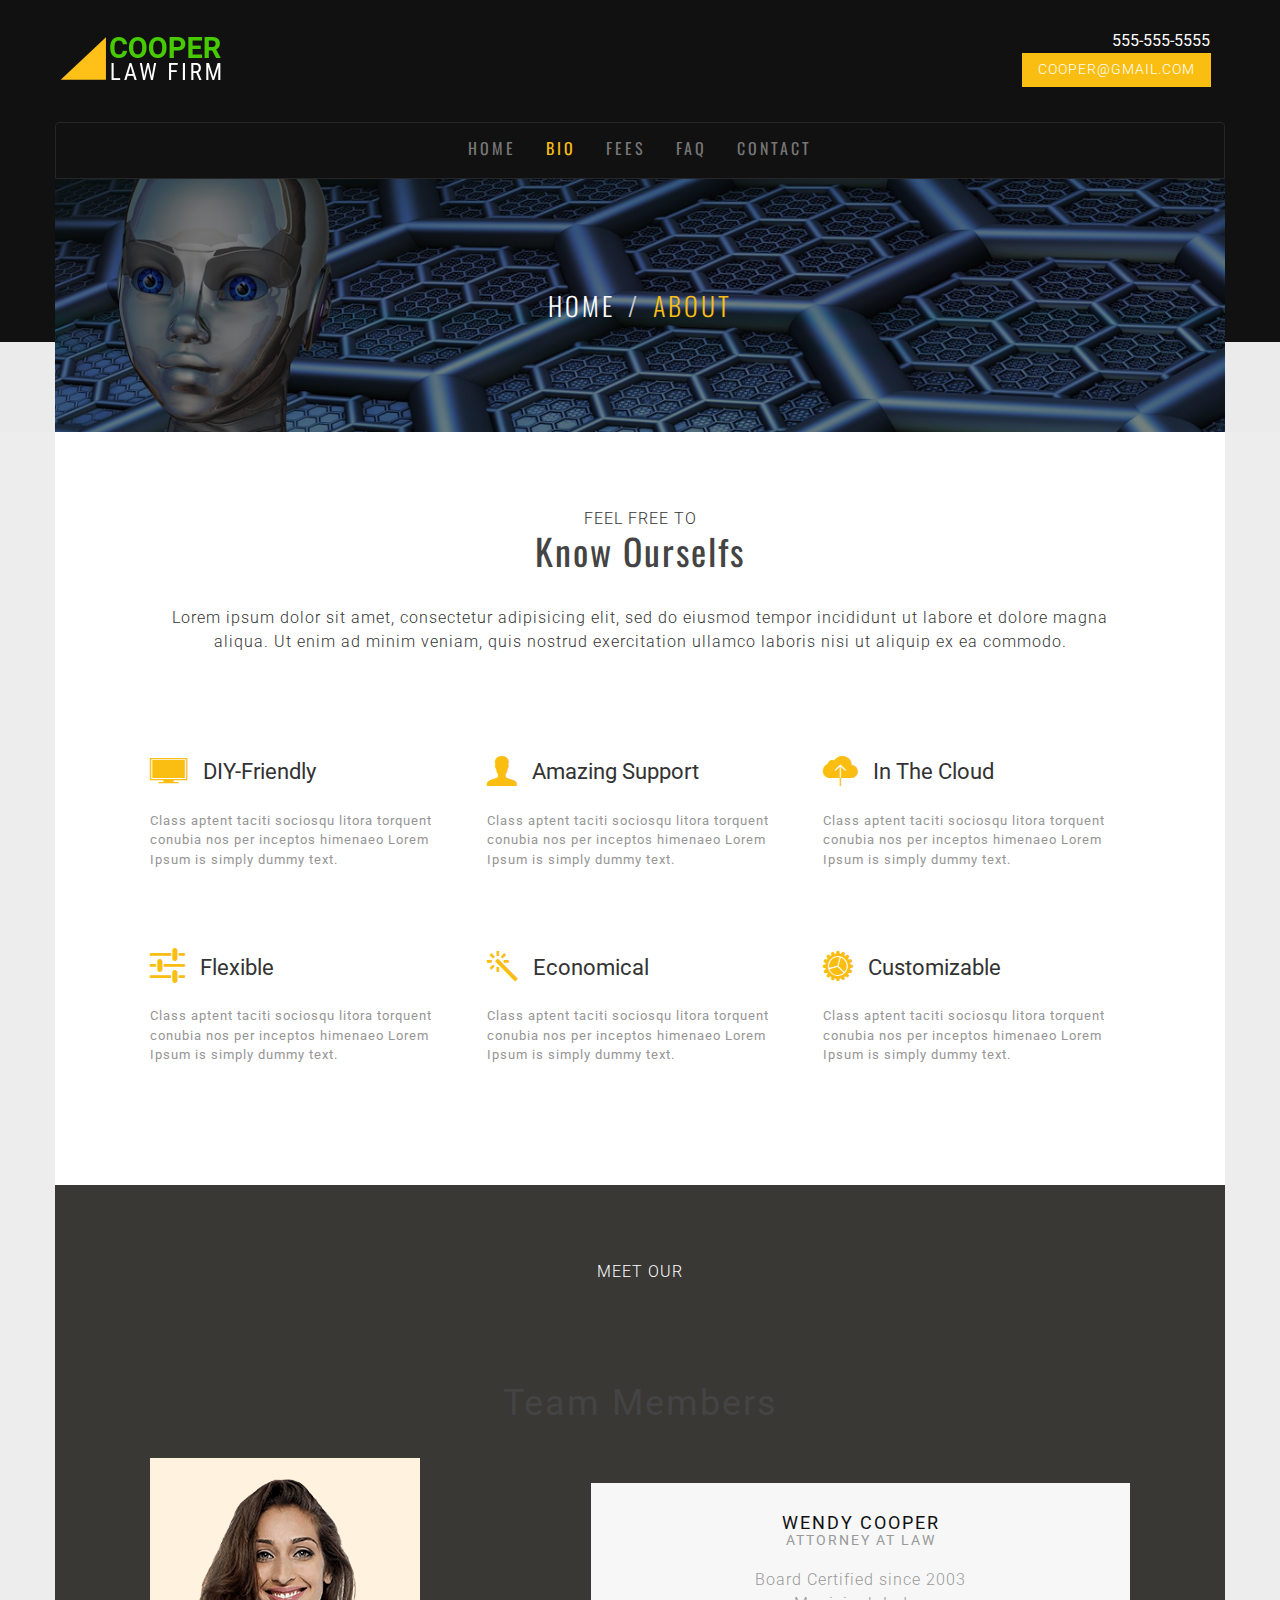
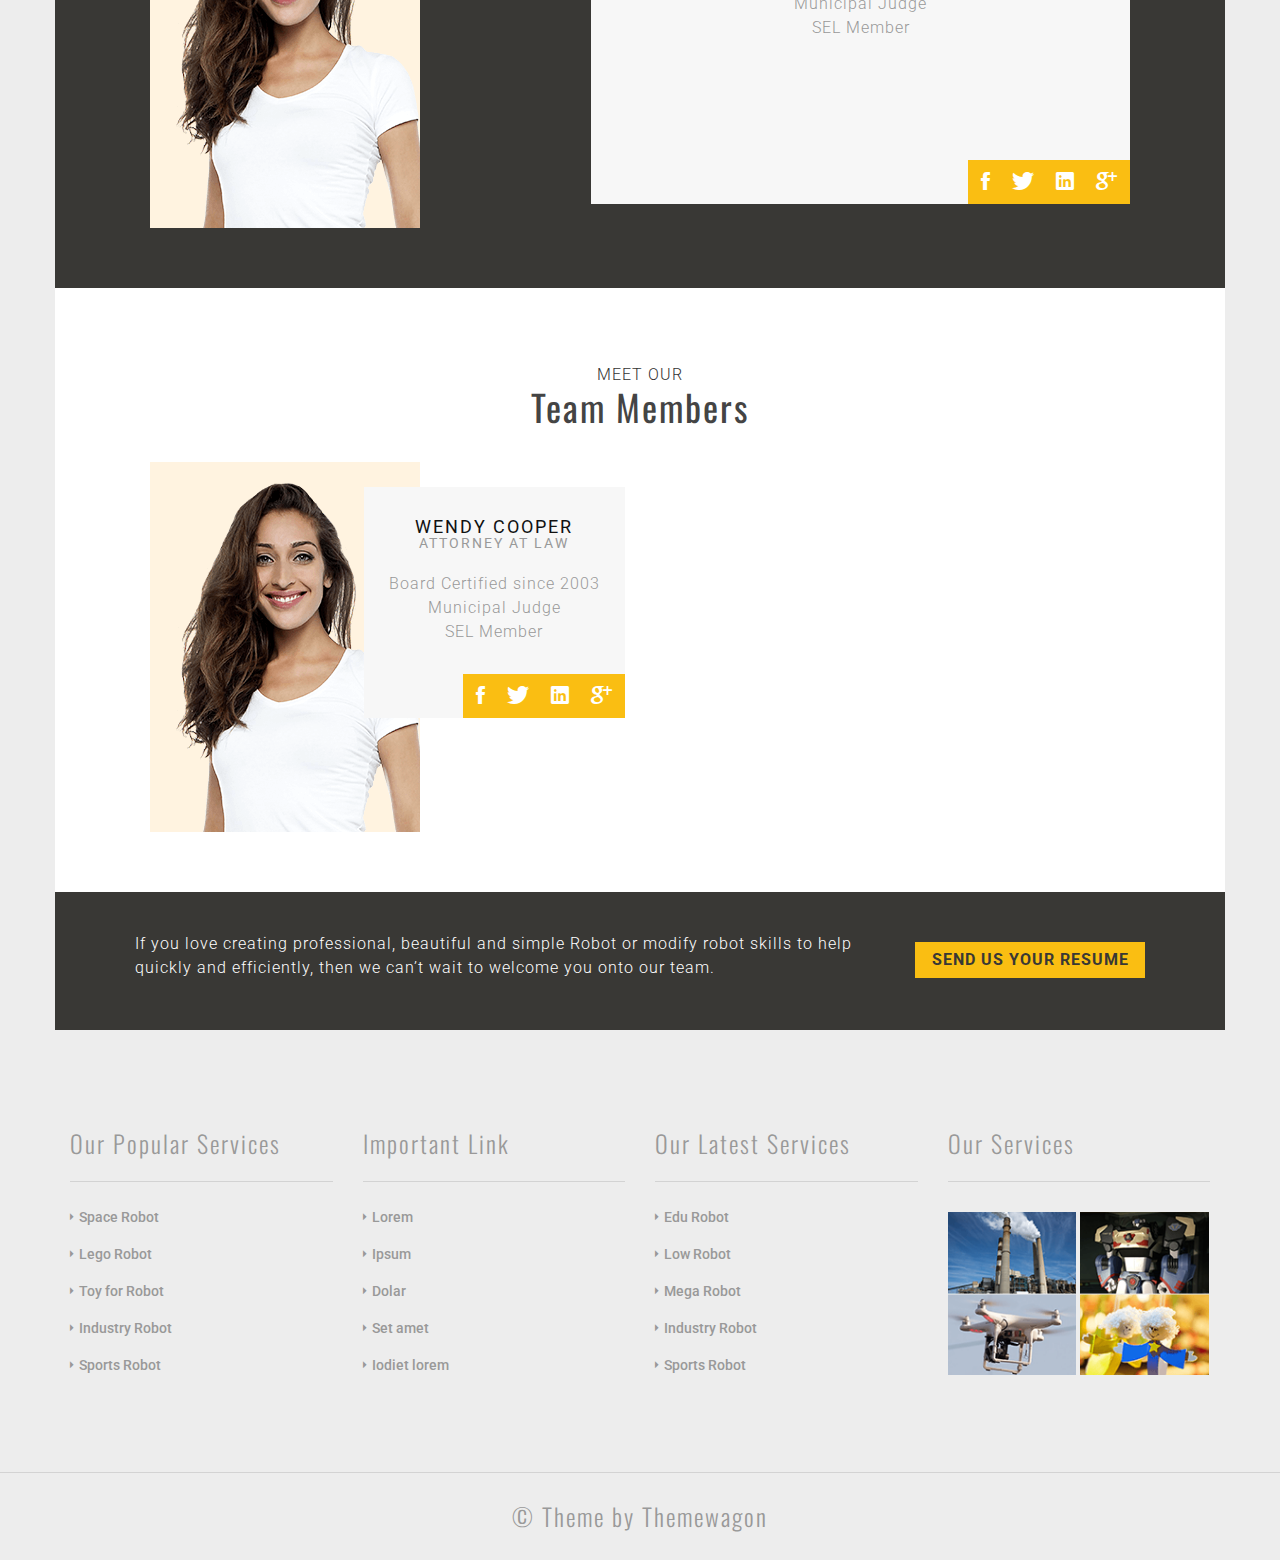
==== commit 897f62ff: "update all headers" ====
--- a/about.html
+++ b/about.html
@@ -31,19 +31,17 @@
         <div class="site-header-bg">
             <div class="container">
                 <div class="row">
-                    <div class="col-sm-6">
-                        <a href="index.html"><img src="assets/images/CooperLogo5.png" alt="logo"></a>
-                    </div>
-                    <div class="col-sm-3 col-sm-offset-3 text-right">
-                        <span class="ion-ios-iphone"></span> 555-555-5555
-                        <form>
-                            <div class="input-group">
-                                <span class="input-group-btn">
-                                    <button class="btn btn-default btn-robot" type="button">client@cooperlaw.com</button>
-                                </span>
-                            </div>
-                        </form>
-                    </div>
+                    <div class="col-sm-12 col-lg-12 col-md-12" style="padding-left: 0px; padding-right: 0px;">
+                        <div class="col-xs-6 col-sm-6 col-md-6 col-lg-6" style="padding-left: 0px;">
+                        <a href="index.html"><img src="assets/images/CooperLogo7.png" alt="logo"></a>
+                        </div>
+                        <div class="col-xs-6 col-sm-6 col-md-6 col-lg-6 text-right">
+                            555-555-5555
+                            <span class="input-group-btn">
+                            <button class="btn btn-default btn-robot" type="button">cooper@gmail.com</button>
+                            </span>
+                        </div>
+                    </div><!--End bootstrap class -->
                 </div>
             </div>
         </div>
